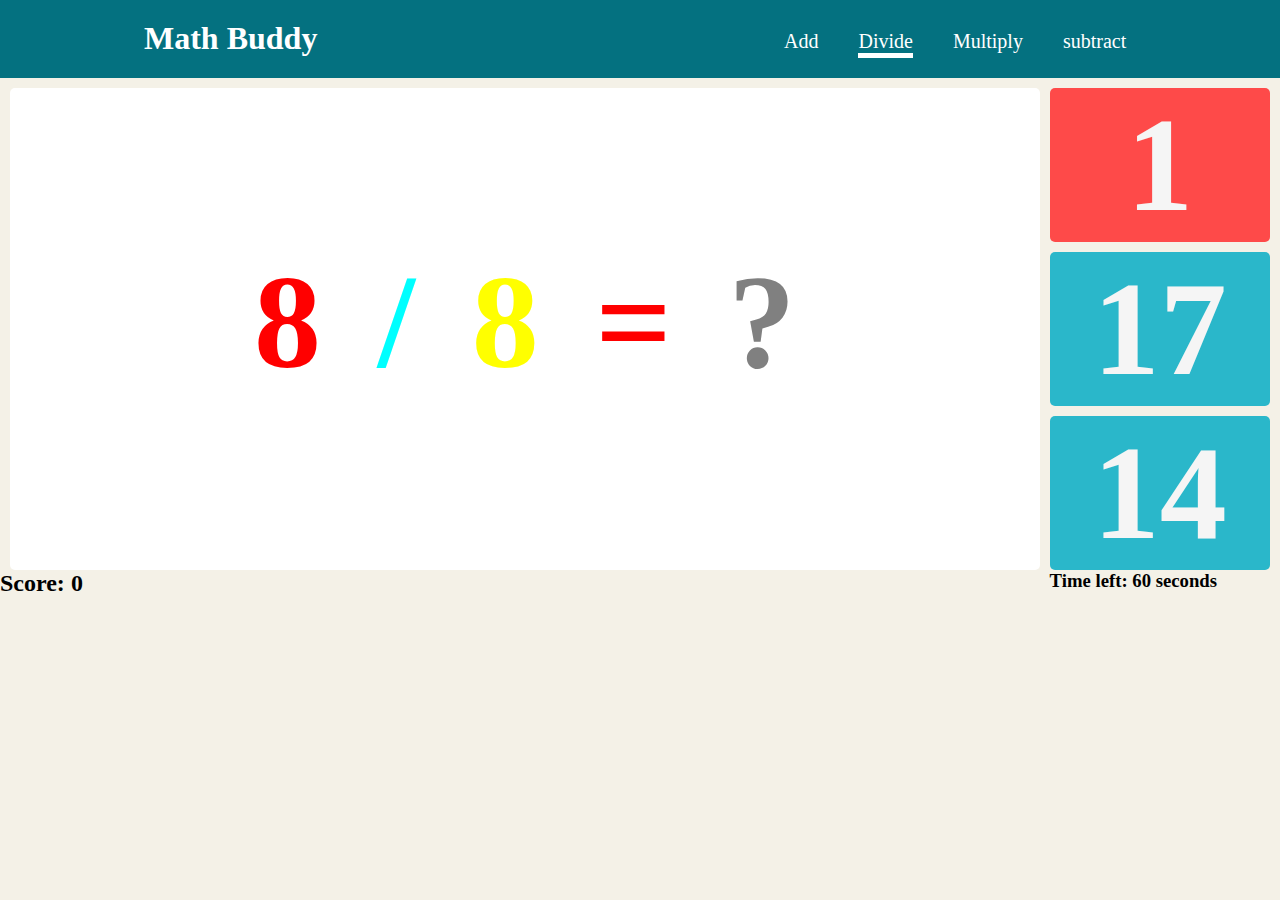
==== divide.html @ ef3fd9a4 "first" ====
<!DOCTYPE html>
<html lang="en">
<head>
    <meta charset="UTF-8">
    <meta name="viewport" content="width=device-width, initial-scale=1.0">
    <link rel="stylesheet" href="/styles/styles.css">
    <title>Math Buddy</title>
</head>
<body>
    <audio id="wrong" src="/audio/wrong.mp3"></audio>


    <header>
     <div class="container">
     
         <h1>Math Buddy</h1>
     <ul>
         <li><a href=index.html>Add</a></li>
         <li class="current"><a href="divide.html">Divide</a></li>
         <li><a href="multiply.html">Multiply</a></li>
         <li><a href="./subtract.html">subtract</a></li>
     </ul>
 
     </div>
    </header> 
 
    <div class="wrapper">
     <div class="equation">
         <h1 id="num1" style="color:red">1</h1>
         <h1 style="color:aqua">/</h1>  
         <h1 id="num2" style="color:yellow">1</h1>
         <h1 style="color: red">=</h1>
         <h1 style="color:grey">?</h1>
    </div>
 
    <div class="answer-options">
     <h1 id="option1">1</h1>
     <h1 id="option2">2</h1>
     <h1 id="option3">3</h1>
 
    </div>

    <div id="score-container">
        <h2>Score: <span id="current-score">0</span></h2>
      </div>
   
      <div id="time-container">
       <h3>Time left: <span id="timer">60</span> seconds</h3> 
      </div>
 
 
    </div>
    <script src="app/divide.js"></script>
 </body>
 </html>
</body>
</html>
---- styles/styles.css ----
*{
    margin: 0;
    padding: 0;
    font-family: 'Luckiest Guy', cursive;
}

body{
    background-color: #f4f1e7;
}

.container{
    padding: 20px;
    overflow: hidden;
    background-color: #047180;
}


    .container h1{
        float:left;
        margin-left: 10%;
        color: white;
    }

    .container ul{
        list-style-type: none;
        font-size: 20px;
        margin-left: 60%;
    }

    .container li{
        margin-top: 10px;
        float:left;
        padding: 0 20px 0 20px;
    }

    .container a{
        text-decoration:none;
        color:white;
    }

    .current a::after{
        content: '_';
        background-color: white;
        font-size: 4px;
        display: block;
    }

    .wrapper{
        display: grid;
        grid-template-columns:  82% 18%;
    }

    .equation{
        font-size: 67px;
        background-color: white;
        border-radius: 5px;
        text-align: center;
        padding-top: 15%;
        margin-top: 10px;
        margin-left: 10px;
        margin-right: 10px;
    }

    .equation h1{
        display:inline;
        padding: 20px;
    }

    .answer-options
    {
        font-size: 67px;
        margin-right: 10px;
    }

    .answer-options h1{
        cursor: pointer;
        color: whitesmoke;
        border-radius: 5px;
        margin-top: 10px;
        text-align: center;
        width: 100%;
    }

  

    #option1{
        background-color: #fe4a49;
        transition: 1s;
    }

    #option1:hover {
        color: black;
        background-color: white;
    }


    #option2{
        background-color: #2ab7ca;
        transition: 1s;
    }

    #option2:hover{
        color:#2ab7ca;
        background-color: white;
    }

    #option3{
        background-color: #2ab7ca;
        transition: 1s;
    }

    #option3:hover{
        color:#fed766;
        background-color: white;
    }
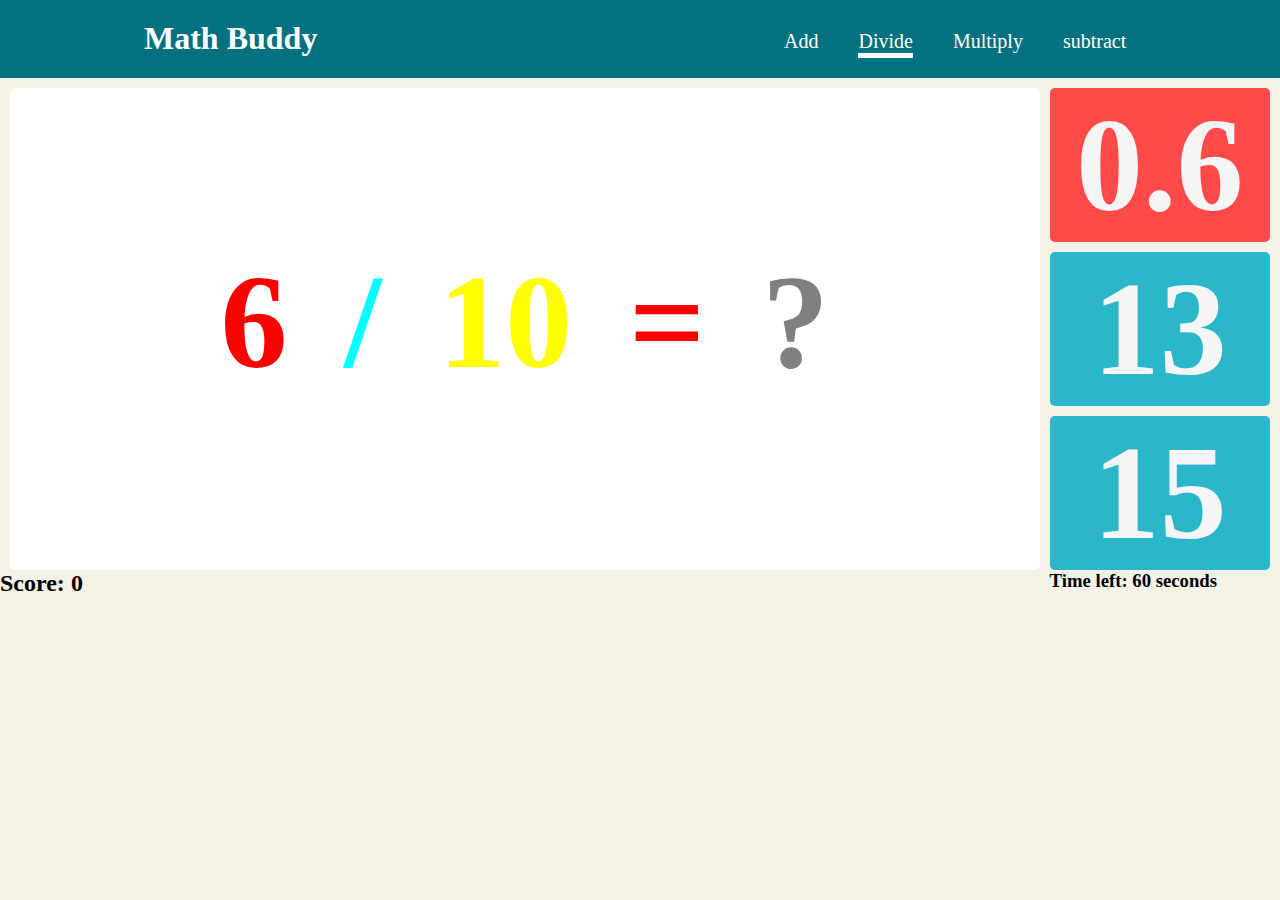
==== commit d2c190e7: "grah" ====
--- a/divide.html
+++ b/divide.html
@@ -15,9 +15,9 @@
      
          <h1>Math Buddy</h1>
      <ul>
-         <li><a href=index.html>Add</a></li>
-         <li class="current"><a href="divide.html">Divide</a></li>
-         <li><a href="multiply.html">Multiply</a></li>
+         <li><a href="./index.html">Add</a></li>
+         <li class="current"><a href="./divide.html">Divide</a></li>
+         <li><a href="./multiply.html">Multiply</a></li>
          <li><a href="./subtract.html">subtract</a></li>
      </ul>
  
@@ -50,7 +50,7 @@
  
  
     </div>
-    <script src="app/divide.js"></script>
+    <script src="./app/divide.js"></script>
  </body>
  </html>
 </body>
